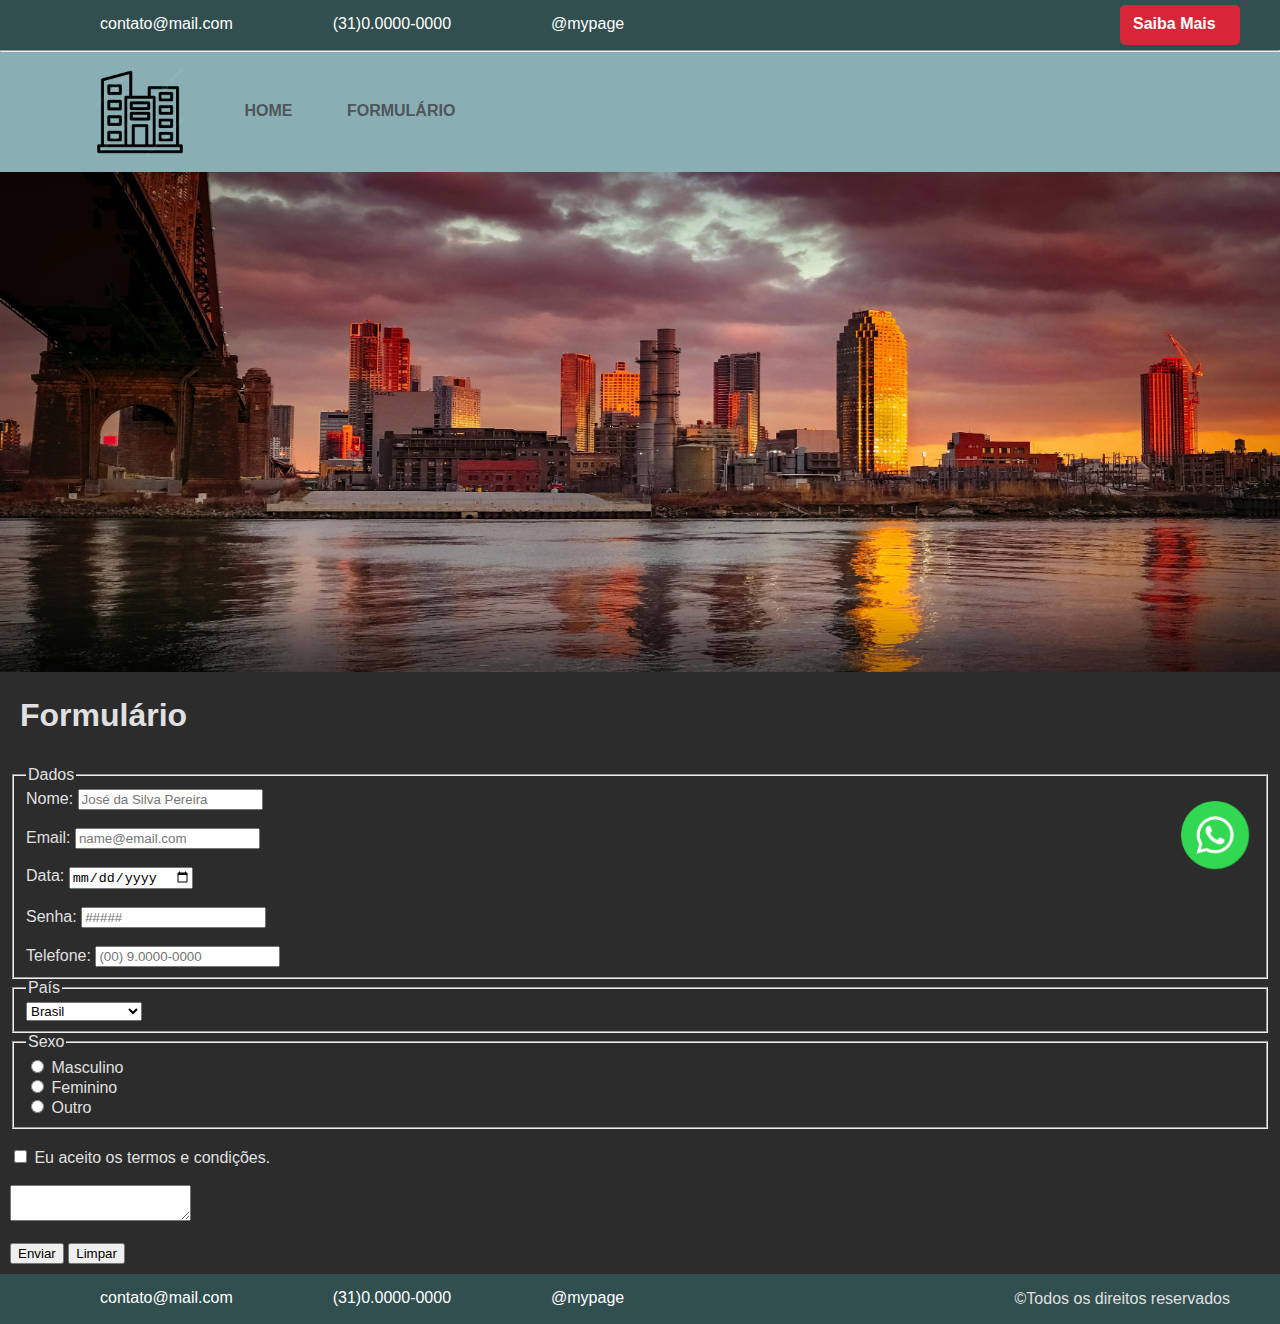
==== form.html @ d4a4579b "Add files via upload" ====
<!DOCTYPE html>
<html lang="pt-br">

<head>
    <meta charset="UTF-8">
    <meta name="viewport" content="width=device-width, initial-scale=1.0">
    <title>Formulário</title>
    <link rel="shortcut icon" href="logo.png" type="image/x-icon">
    <link rel="stylesheet" href="style.css">
</head>

<body>
    <div class="sob">
        <a href="mailto:contato@mail.com">contato@mail.com</a>
        <a href="tel:190">(31)0.0000-0000</a>
        <a href="http://instagram.com/" target="_blank">@mypage</a>
        <div id="about">
            <a href="" id="abouta">Saiba Mais</a>
        </div>
    </div>
    <hr>
    <header id="nav">
        <nav>
            <img src="logo.png" alt="logo" id="logo">
            <a href="index.html">HOME</a>
            <a href="form.html">FORMULÁRIO</a>
        </nav>
    </header>
    <div>
        <img src="wide.jpg" alt="plchld" id="wide">
    </div>
    <div id="formdiv">
        <h1>Formulário</h1>
        <form action="placeholder" method="post" id="form">
            <fieldset>
                <legend>Dados</legend>
                Nome:
                <input type="text" required placeholder="José da Silva Pereira" minlength="8"><br><br>
                Email:
                <input type="email" required placeholder="name@email.com" minlength="8" maxlength="30"><br><br>
                Data:
                <input type="date"><br><br>
                Senha:
                <input type="password" required placeholder="#####" minlength="8" maxlength="20"><br><br>
                Telefone:
                <input type="tel" required placeholder="(00) 9.0000-0000" minlength="8" maxlength="15">
            </fieldset>
            <fieldset>
                <legend>País</legend>
                <select>
                    <option value="BR">Brasil</option>
                    <option value="EUA">Estados Unidos</option>
                    <option value="CA">Canadá</option>
                    <option value="IT">Itália</option>
                    <option value="FR">França</option>
                    <option value="JP">Japão</option>
                    <option value="ES">Espanha</option>
                </select>
            </fieldset>
            <fieldset>
                <legend>Sexo</legend>
                <input type="radio" name="sexo" id="masc" required>
                <label for="masc">Masculino</label><br>
                <input type="radio" name="sexo" id="fem" required>
                <label for="fem">Feminino</label><br>
                <input type="radio" name="sexo" id="outro" required>
                <label for="outro">Outro</label>
            </fieldset>
            <br>
            <input type="checkbox" required>
            Eu aceito os termos e condições.
            <br><br>
            <textarea></textarea>
            <br><br>
            <input type="submit" value="Enviar">
            <input type="reset" value="Limpar">
        </form>
    </div>
    <footer>
        <div class="sob">
            <a href="mailto:contato@mail.com" target="_blank">contato@mail.com</a>
            <a href="tel:+190" target="_blank">(31)0.0000-0000</a>
            <a href="http://instagram.com/" target="_blank">@mypage</a>
            <p>&copy;Todos os direitos reservados</p>
        </div>
    </footer>
    <a target="_blank" href="https://wa.me/31000000000"><img src="whats.webp" alt="logo whats" id="whats"></a>
</body>

</html>
---- style.css ----
body {
    margin: 0;
    padding: 0;
    background-color: #2C2C2C;
    font-family: Verdana, Geneva, Tahoma, sans-serif;
    color: #E0E0E0;
}

body::-webkit-scrollbar {
    display: none;
}

.sob {
    background-color: rgb(50, 79, 79);
    display: flex;
    height: 50px;
}

.sob a {
    color: rgb(255, 255, 255);
    text-decoration: none;
    margin-top: 15px;
    margin-left: 100px;
}

.sob a:hover {
    text-decoration: underline;
}

.sob p {
    position: absolute;
    right: 50px;
}

#about {
    margin-top: 5px;
    background-color: #D72638;
    border-radius: 5px;
    position: absolute;
    right: 40px;
    width: 120px;
    height: 40px;
}

#abouta {
    font-weight: bold;
    position: absolute;
    top: -5px;
    right: 7px;
    width: 100px;
    height: 40px;
}

hr {
    margin-top: 0;
    margin-bottom: 0;
}

#nav {  
    background-color: #89afb5;
}

#nav a {
    color: #4f555b;
    text-decoration: none;
    font-weight: bold;
    text-align: center;
    margin-bottom: 50px;
    margin-right: 50px;
}

#nav a:hover {
    color: #D72638;
}

#logo {
    margin-top: 10px;
    margin-bottom: 10px;
    width: 100px;
    height: 100px;
    margin-left: 90px;
    margin-right: 50px;
    vertical-align: middle;
}

#wide {
    width: 100%;
    height: 500px;
}

#fs {
    margin-left: 10px;
}

#whats {
    position: fixed;
    bottom: 20px;
    right: 20px;
    width: 90px;
    height: 90px;
}

#tabela {
    text-align: center;
    border: 1px solid red;
    border-radius: 10px;
    margin-bottom: 10px;
    margin-left: 15px;
}

#tabela,
#tabela * {
    border: 1px solid red;
    border-collapse: collapse;
}

#tabela td,
th {
    padding: 5px;
}

#form {
    padding: 10px;
}

#formdiv h1{
    margin-left: 0px;
    padding-left: 20px;
}
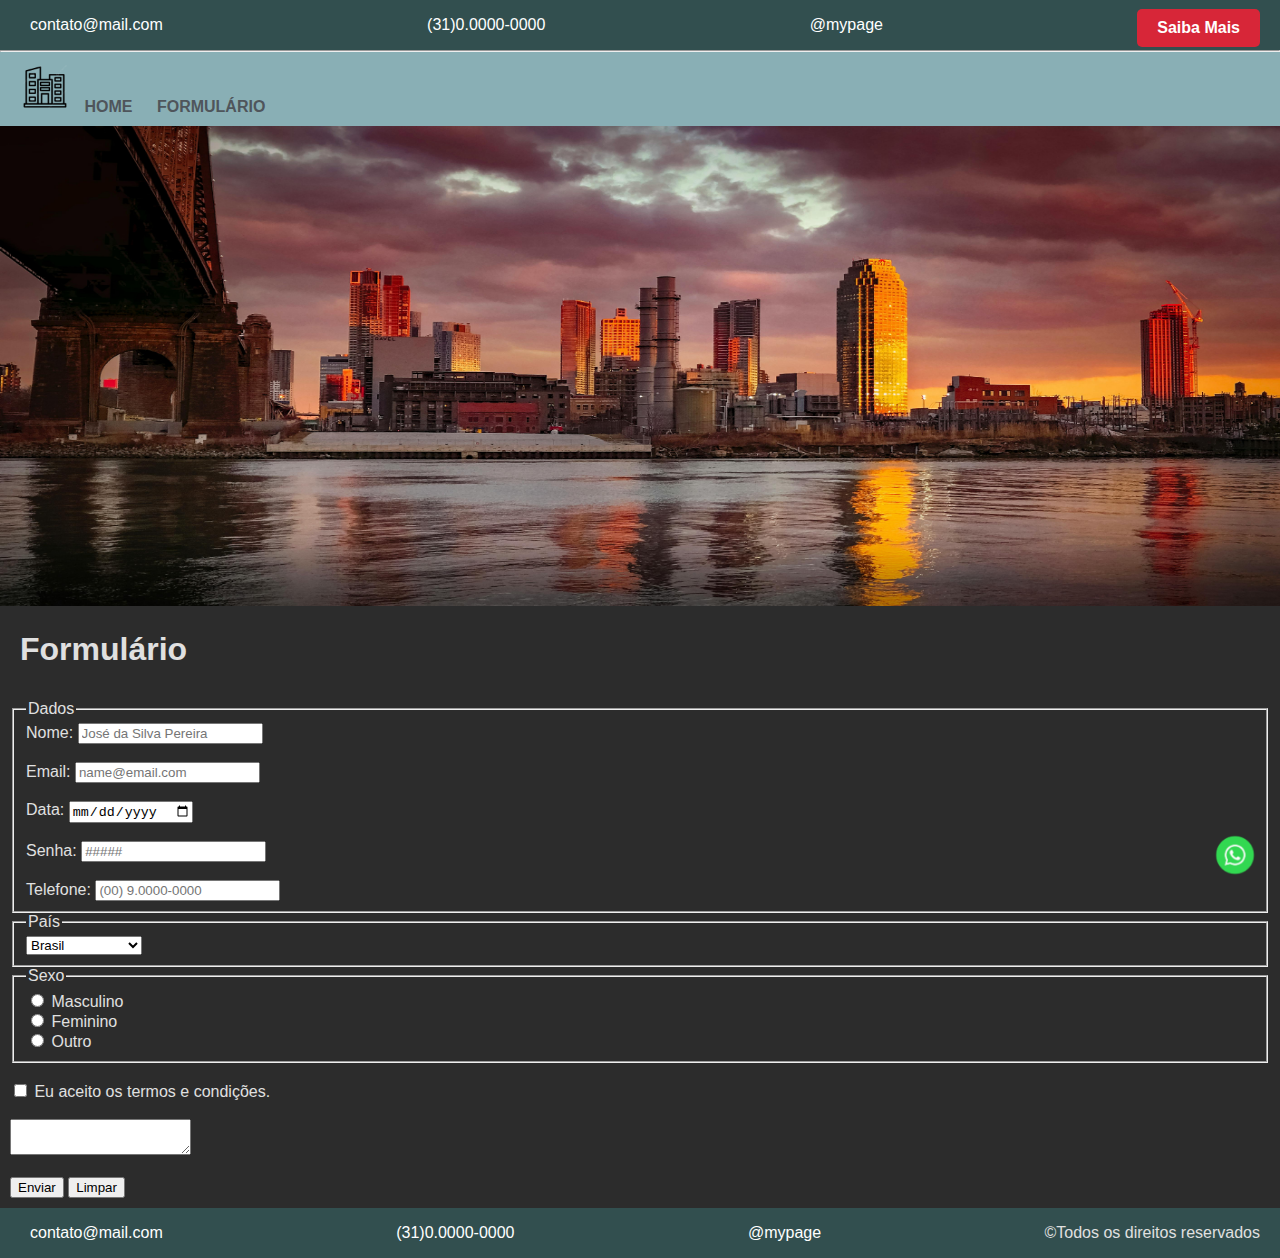
==== commit 7906c6bd: "Add files via upload" ====
--- a/form.html
+++ b/form.html
@@ -1,90 +1,113 @@
 <!DOCTYPE html>
 <html lang="pt-br">
+  <head>
+    <meta charset="UTF-8" />
+    <meta name="viewport" content="width=device-width, initial-scale=1.0" />
+    <title>Formulário</title>
+    <link rel="shortcut icon" href="logo.png" type="image/x-icon" />
+    <link rel="stylesheet" href="style.css" />
+  </head>
 
-<head>
-    <meta charset="UTF-8">
-    <meta name="viewport" content="width=device-width, initial-scale=1.0">
-    <title>Formulário</title>
-    <link rel="shortcut icon" href="logo.png" type="image/x-icon">
-    <link rel="stylesheet" href="style.css">
-</head>
-
-<body>
+  <body>
     <div class="sob">
-        <a href="mailto:contato@mail.com">contato@mail.com</a>
-        <a href="tel:190">(31)0.0000-0000</a>
-        <a href="http://instagram.com/" target="_blank">@mypage</a>
-        <div id="about">
-            <a href="" id="abouta">Saiba Mais</a>
-        </div>
+      <a href="mailto:contato@mail.com">contato@mail.com</a>
+      <a href="tel:190">(31)0.0000-0000</a>
+      <a href="http://instagram.com/" target="_blank">@mypage</a>
+      <div id="about">
+        <a href="" id="abouta">Saiba Mais</a>
+      </div>
     </div>
-    <hr>
+    <hr />
     <header id="nav">
-        <nav>
-            <img src="logo.png" alt="logo" id="logo">
-            <a href="index.html">HOME</a>
-            <a href="form.html">FORMULÁRIO</a>
-        </nav>
+      <nav>
+        <img src="logo.png" alt="logo" id="logo" />
+        <a href="index.html">HOME</a>
+        <a href="form.html">FORMULÁRIO</a>
+      </nav>
     </header>
     <div>
-        <img src="wide.jpg" alt="plchld" id="wide">
+      <img src="wide.jpg" alt="plchld" id="wide" />
     </div>
     <div id="formdiv">
-        <h1>Formulário</h1>
-        <form action="placeholder" method="post" id="form">
-            <fieldset>
-                <legend>Dados</legend>
-                Nome:
-                <input type="text" required placeholder="José da Silva Pereira" minlength="8"><br><br>
-                Email:
-                <input type="email" required placeholder="name@email.com" minlength="8" maxlength="30"><br><br>
-                Data:
-                <input type="date"><br><br>
-                Senha:
-                <input type="password" required placeholder="#####" minlength="8" maxlength="20"><br><br>
-                Telefone:
-                <input type="tel" required placeholder="(00) 9.0000-0000" minlength="8" maxlength="15">
-            </fieldset>
-            <fieldset>
-                <legend>País</legend>
-                <select>
-                    <option value="BR">Brasil</option>
-                    <option value="EUA">Estados Unidos</option>
-                    <option value="CA">Canadá</option>
-                    <option value="IT">Itália</option>
-                    <option value="FR">França</option>
-                    <option value="JP">Japão</option>
-                    <option value="ES">Espanha</option>
-                </select>
-            </fieldset>
-            <fieldset>
-                <legend>Sexo</legend>
-                <input type="radio" name="sexo" id="masc" required>
-                <label for="masc">Masculino</label><br>
-                <input type="radio" name="sexo" id="fem" required>
-                <label for="fem">Feminino</label><br>
-                <input type="radio" name="sexo" id="outro" required>
-                <label for="outro">Outro</label>
-            </fieldset>
-            <br>
-            <input type="checkbox" required>
-            Eu aceito os termos e condições.
-            <br><br>
-            <textarea></textarea>
-            <br><br>
-            <input type="submit" value="Enviar">
-            <input type="reset" value="Limpar">
-        </form>
+      <h1>Formulário</h1>
+      <form action="placeholder" method="post" id="form">
+        <fieldset>
+          <legend>Dados</legend>
+          Nome:
+          <input
+            type="text"
+            required
+            placeholder="José da Silva Pereira"
+            minlength="8"
+          /><br /><br />
+          Email:
+          <input
+            type="email"
+            required
+            placeholder="name@email.com"
+            minlength="8"
+            maxlength="30"
+          /><br /><br />
+          Data:
+          <input type="date" /><br /><br />
+          Senha:
+          <input
+            type="password"
+            required
+            placeholder="#####"
+            minlength="8"
+            maxlength="20"
+          /><br /><br />
+          Telefone:
+          <input
+            type="tel"
+            required
+            placeholder="(00) 9.0000-0000"
+            minlength="8"
+            maxlength="15"
+          />
+        </fieldset>
+        <fieldset>
+          <legend>País</legend>
+          <select>
+            <option value="BR">Brasil</option>
+            <option value="EUA">Estados Unidos</option>
+            <option value="CA">Canadá</option>
+            <option value="IT">Itália</option>
+            <option value="FR">França</option>
+            <option value="JP">Japão</option>
+            <option value="ES">Espanha</option>
+          </select>
+        </fieldset>
+        <fieldset>
+          <legend>Sexo</legend>
+          <input type="radio" name="sexo" id="masc" required />
+          <label for="masc">Masculino</label><br />
+          <input type="radio" name="sexo" id="fem" required />
+          <label for="fem">Feminino</label><br />
+          <input type="radio" name="sexo" id="outro" required />
+          <label for="outro">Outro</label>
+        </fieldset>
+        <br />
+        <input type="checkbox" required />
+        Eu aceito os termos e condições.
+        <br /><br />
+        <textarea></textarea>
+        <br /><br />
+        <input type="submit" value="Enviar" />
+        <input type="reset" value="Limpar" />
+      </form>
     </div>
     <footer>
-        <div class="sob">
-            <a href="mailto:contato@mail.com" target="_blank">contato@mail.com</a>
-            <a href="tel:+190" target="_blank">(31)0.0000-0000</a>
-            <a href="http://instagram.com/" target="_blank">@mypage</a>
-            <p>&copy;Todos os direitos reservados</p>
-        </div>
+      <div class="sob">
+        <a href="mailto:contato@mail.com" target="_blank">contato@mail.com</a>
+        <a href="tel:+190" target="_blank">(31)0.0000-0000</a>
+        <a href="http://instagram.com/" target="_blank">@mypage</a>
+        <p>&copy;Todos os direitos reservados</p>
+      </div>
     </footer>
-    <a target="_blank" href="https://wa.me/31000000000"><img src="whats.webp" alt="logo whats" id="whats"></a>
-</body>
-
-</html>+    <a target="_blank" href="https://wa.me/31000000000"
+      ><img src="whats.webp" alt="logo whats" id="whats"
+    /></a>
+  </body>
+</html>
--- a/style.css
+++ b/style.css
@@ -1,129 +1,178 @@
 body {
-    margin: 0;
-    padding: 0;
-    background-color: #2C2C2C;
-    font-family: Verdana, Geneva, Tahoma, sans-serif;
-    color: #E0E0E0;
+  margin: 0;
+  padding: 0;
+  background-color: #2c2c2c;
+  font-family: Verdana, Geneva, Tahoma, sans-serif;
+  color: #e0e0e0;
 }
 
 body::-webkit-scrollbar {
-    display: none;
+  display: none;
 }
 
 .sob {
-    background-color: rgb(50, 79, 79);
-    display: flex;
-    height: 50px;
+  background-color: rgb(50, 79, 79);
+  display: flex;
+  height: 50px;
+  justify-content: space-between;
+  align-items: center;
+  padding: 0 20px;
 }
 
 .sob a {
-    color: rgb(255, 255, 255);
-    text-decoration: none;
-    margin-top: 15px;
-    margin-left: 100px;
+  color: rgb(255, 255, 255);
+  text-decoration: none;
+  margin: 0 10px;
 }
 
 .sob a:hover {
-    text-decoration: underline;
+  text-decoration: underline;
 }
 
 .sob p {
-    position: absolute;
-    right: 50px;
+  margin: 0;
 }
 
 #about {
-    margin-top: 5px;
-    background-color: #D72638;
-    border-radius: 5px;
-    position: absolute;
-    right: 40px;
-    width: 120px;
-    height: 40px;
+  margin-top: 5px;
+  background-color: #d72638;
+  border-radius: 5px;
+  padding: 10px;
 }
 
 #abouta {
-    font-weight: bold;
-    position: absolute;
-    top: -5px;
-    right: 7px;
-    width: 100px;
-    height: 40px;
+  font-weight: bold;
+  color: white;
 }
 
 hr {
-    margin-top: 0;
-    margin-bottom: 0;
+  margin-top: 0;
+  margin-bottom: 0;
 }
 
-#nav {  
-    background-color: #89afb5;
+#nav {
+  background-color: #89afb5;
+  display: flex;
+  align-items: center;
+  justify-content: space-between;
+  padding: 10px 20px;
 }
 
 #nav a {
-    color: #4f555b;
-    text-decoration: none;
-    font-weight: bold;
-    text-align: center;
-    margin-bottom: 50px;
-    margin-right: 50px;
+  color: #4f555b;
+  text-decoration: none;
+  font-weight: bold;
+  margin: 0 10px;
 }
 
 #nav a:hover {
-    color: #D72638;
+  color: #d72638;
 }
 
 #logo {
-    margin-top: 10px;
-    margin-bottom: 10px;
-    width: 100px;
-    height: 100px;
-    margin-left: 90px;
-    margin-right: 50px;
-    vertical-align: middle;
+  width: 50px;
+  height: 50px;
 }
 
 #wide {
-    width: 100%;
-    height: 500px;
+  width: 100%;
+  height: 30em;
 }
 
 #fs {
-    margin-left: 10px;
+  margin: 10px;
 }
 
 #whats {
-    position: fixed;
-    bottom: 20px;
-    right: 20px;
-    width: 90px;
-    height: 90px;
+  position: fixed;
+  bottom: 20px;
+  right: 20px;
+  width: 50px;
+  height: 50px;
 }
 
 #tabela {
-    text-align: center;
-    border: 1px solid red;
-    border-radius: 10px;
-    margin-bottom: 10px;
-    margin-left: 15px;
+  text-align: center;
+  border: 1px solid red;
+  border-radius: 10px;
+  margin: 10px auto;
+  width: 90%;
 }
 
 #tabela,
 #tabela * {
-    border: 1px solid red;
-    border-collapse: collapse;
+  border: 1px solid red;
+  border-collapse: collapse;
 }
 
 #tabela td,
 th {
-    padding: 5px;
+  padding: 5px;
 }
 
 #form {
-    padding: 10px;
+  padding: 10px;
 }
 
-#formdiv h1{
-    margin-left: 0px;
-    padding-left: 20px;
-}+#formdiv h1 {
+  margin-left: 0px;
+  padding-left: 20px;
+}
+
+@media (max-width: 768px) {
+  #upsob {
+    display: none;
+    visibility: hidden;
+  }
+
+  #nav {
+    flex-direction: column;
+  }
+
+  #logo {
+    width: 40px;
+    height: 40px;
+  }
+
+  #whats {
+    width: 40px;
+    height: 40px;
+  }
+
+  #tabela {
+    width: 100%;
+  }
+}
+
+@media (max-width: 360px) {
+  .sob {
+    display: flex;
+    flex-direction: column;
+    height: 100%;
+  }
+  .sob a{
+    padding: 5px;
+  }
+  #upsob {
+    display: none;
+    visibility: hidden;
+  }
+
+  #nav {
+    flex-direction: column;
+  }
+
+  #logo {
+    width: 30px;
+    height: 30px;
+  }
+
+  #whats {
+    width: 30px;
+    height: 30px;
+  }
+
+  #tabela {
+    width: 100%;
+  }
+}
